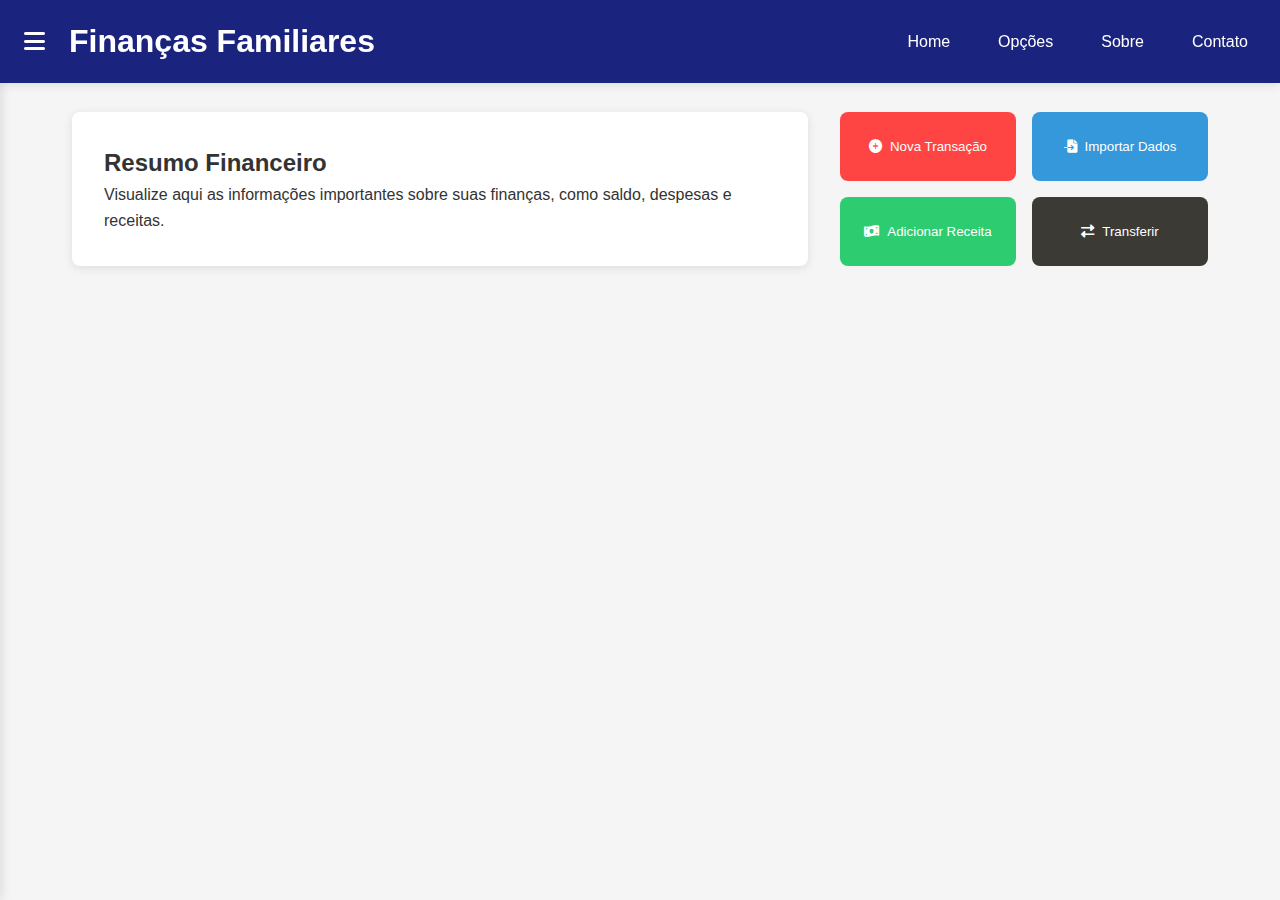
==== index3.html @ 837dd750 "Add files via upload" ====
<!DOCTYPE html>
<html lang="pt-BR">
<head>
  <meta charset="UTF-8">
  <meta name="viewport" content="width=device-width, initial-scale=1.0">
  <title>Site de Finanças Familiares</title>
  <link rel="stylesheet" href="https://cdnjs.cloudflare.com/ajax/libs/font-awesome/6.0.0/css/all.min.css">
  <style>
    :root {
      --primary-color: #1a237e;
      --secondary-color: #00bcd4;
      --background-color: #f5f5f5;
      --text-color: #333;
      --white: #ffffff;
      --success: #2ecc71;
      --danger: #ff4444;
      --info: #3498db;
      --neutral: #3b3a35;
    }

    * {
      margin: 0;
      padding: 0;
      box-sizing: border-box;
    }

    body {
      font-family: 'Segoe UI', Arial, sans-serif;
      background-color: var(--background-color);
      color: var(--text-color);
      line-height: 1.6;
    }

    /* Header Styles */
    header {
      position: fixed;
      top: 0;
      left: 0;
      width: 100%;
      background-color: var(--primary-color);
      color: var(--white);
      padding: 1rem;
      z-index: 1000;
      display: flex;
      justify-content: space-between;
      align-items: center;
      box-shadow: 0 2px 10px rgba(0, 0, 0, 0.1);
    }

    .header-left {
      display: flex;
      align-items: center;
      gap: 1rem;
    }

    .sidebar-trigger {
      background: none;
      border: none;
      color: var(--white);
      font-size: 1.5rem;
      cursor: pointer;
      padding: 0.5rem;
      transition: transform 0.3s ease;
    }

    .sidebar-trigger:hover {
      transform: scale(1.1);
    }

    /* Navigation Styles */
    .menu {
      display: flex;
      gap: 1rem;
      list-style: none;
    }

    .menu a {
      color: var(--white);
      text-decoration: none;
      padding: 0.5rem 1rem;
      border-radius: 4px;
      transition: background-color 0.3s ease;
    }

    .menu a:hover {
      background-color: rgba(255, 255, 255, 0.1);
    }

    .dropdown {
      position: relative;
    }

    .dropdown-menu {
      position: absolute;
      top: 100%;
      left: 0;
      background-color: var(--white);
      border-radius: 4px;
      box-shadow: 0 2px 10px rgba(0, 0, 0, 0.1);
      display: none;
      min-width: 200px;
    }

    .dropdown:hover .dropdown-menu {
      display: block;
    }

    .submenu-button {
      width: 100%;
      padding: 0.75rem 1rem;
      text-align: left;
      border: none;
      background: none;
      color: var(--text-color);
      cursor: pointer;
      transition: background-color 0.3s ease;
    }

    .submenu-button:hover {
      background-color: rgba(0, 0, 0, 0.05);
    }

    /* Sidebar Styles */
    .sidebar {
      position: fixed;
      top: 0;
      left: -280px;
      width: 280px;
      height: 100%;
      background-color: var(--white);
      padding-top: 5rem;
      transition: left 0.3s ease;
      box-shadow: 2px 0 10px rgba(0, 0, 0, 0.1);
      z-index: 999;
    }

    .sidebar ul {
      list-style: none;
    }

    .sidebar a {
      display: flex;
      align-items: center;
      gap: 0.5rem;
      padding: 1rem 1.5rem;
      color: var(--text-color);
      text-decoration: none;
      transition: background-color 0.3s ease;
    }

    .sidebar a:hover {
      background-color: rgba(0, 0, 0, 0.05);
    }

    /* Main Content Styles */
    .maininfo-container {
      margin-top: 5rem;
      padding: 2rem;
      display: grid;
      grid-template-columns: 2fr 1fr;
      gap: 2rem;
      max-width: 1200px;
      margin-left: auto;
      margin-right: auto;
    }

    .visaoinfo-container {
      background-color: var(--white);
      border-radius: 8px;
      padding: 2rem;
      box-shadow: 0 2px 10px rgba(0, 0, 0, 0.1);
    }

    .buttons-container {
      display: grid;
      grid-template-columns: repeat(2, 1fr);
      gap: 1rem;
    }

    .square-button {
      display: flex;
      align-items: center;
      justify-content: center;
      gap: 0.5rem;
      padding: 1rem;
      border: none;
      border-radius: 8px;
      color: var(--white);
      font-weight: 500;
      cursor: pointer;
      transition: transform 0.3s ease, box-shadow 0.3s ease;
    }

    .square-button:hover {
      transform: translateY(-2px);
      box-shadow: 0 4px 12px rgba(0, 0, 0, 0.15);
    }

    .transacao { background-color: var(--danger); }
    .importar { background-color: var(--info); }
    .receita { background-color: var(--success); }
    .transferir { background-color: var(--neutral); }

    /* Responsive Design */
    @media (max-width: 768px) {
      .maininfo-container {
        grid-template-columns: 1fr;
      }

      .menu {
        display: none;
      }

      .buttons-container {
        grid-template-columns: 1fr;
      }
    }
  </style>
</head>
<body>
  <header>
    <div class="header-left">
      <button class="sidebar-trigger" onclick="toggleSidebar()">
        <i class="fas fa-bars"></i>
      </button>
      <h1>Finanças Familiares</h1>
    </div>
    <nav>
      <ul class="menu">
        <li><a href="#home">Home</a></li>
        <li class="dropdown">
          <a href="#opcoes">Opções</a>
          <ul class="dropdown-menu">
            <li><button class="submenu-button">Dashboard</button></li>
            <li><button class="submenu-button">Relatórios</button></li>
            <li><button class="submenu-button">Configurações</button></li>
            <li><a href="familia.html" class="submenu-button">Família</a></li>
          </ul>
        </li>
        <li><a href="#sobre">Sobre</a></li>
        <li><a href="#contato">Contato</a></li>
      </ul>
    </nav>
  </header>

  <div class="sidebar" id="sidebar">
    <ul>
      <li><a href="#resumo"><i class="fas fa-chart-pie"></i> Resumo</a></li>
      <li><a href="#orcamento"><i class="fas fa-wallet"></i> Orçamento</a></li>
      <li><a href="#metas"><i class="fas fa-bullseye"></i> Metas</a></li>
      <li><a href="#dicas"><i class="fas fa-lightbulb"></i> Dicas</a></li>
      <li><a href="#ajuda"><i class="fas fa-question-circle"></i> Ajuda</a></li>
    </ul>
  </div>

  <div class="maininfo-container">
    <div class="visaoinfo-container">
      <h2>Resumo Financeiro</h2>
      <p>Visualize aqui as informações importantes sobre suas finanças, como saldo, despesas e receitas.</p>
      <!-- Aqui você pode adicionar gráficos ou mais informações -->
    </div>

    <div class="buttons-container">
      <button class="square-button transacao">
        <i class="fas fa-plus-circle"></i>
        Nova Transação
      </button>
      <button class="square-button importar">
        <i class="fas fa-file-import"></i>
        Importar Dados
      </button>
      <button class="square-button receita">
        <i class="fas fa-money-bill-wave"></i>
        Adicionar Receita
      </button>
      <button class="square-button transferir">
        <i class="fas fa-exchange-alt"></i>
        Transferir
      </button>
    </div>
  </div>

  <script>
    function toggleSidebar() {
      const sidebar = document.getElementById('sidebar');
      sidebar.style.left = sidebar.style.left === '0px' ? '-280px' : '0px';
    }
  </script>
</body>
</html>
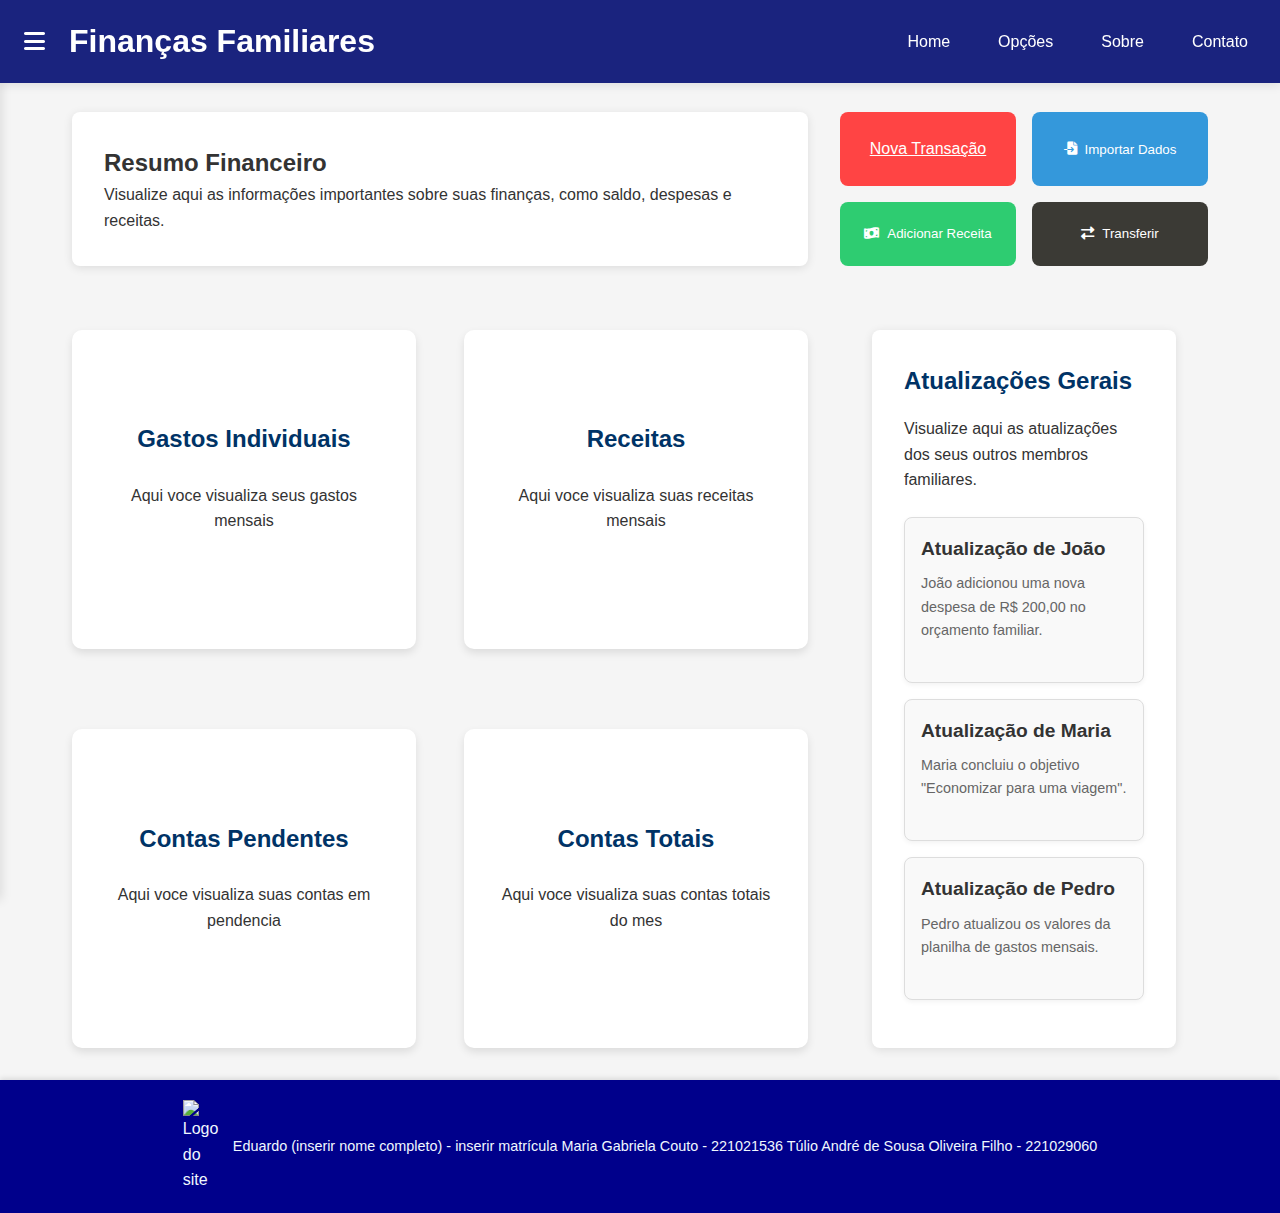
==== commit 75a93256: "Add files via upload" ====
--- a/index3.html
+++ b/index3.html
@@ -171,6 +171,102 @@
       box-shadow: 0 2px 10px rgba(0, 0, 0, 0.1);
     }
 
+    .container_graficos {
+      display: grid;
+      grid-template-columns: repeat(2, 1fr);
+      gap: 3rem;
+    }
+
+    .graficos {
+        margin-top: 2rem;
+        padding: 2rem;
+        display: flex;
+        flex-direction: column;
+        justify-content: center;
+        align-items: center;
+        text-align: center;
+        grid-template-columns: 1fr;
+        gap: 1rem ;
+        width: 100%;
+        max-width: 800px;
+        margin-left: auto;
+        margin-right: auto;
+        align-items: center;
+        color: var(--text-color);
+        font-weight: 500;
+        background-color: var(--white);
+        border-radius: 10px;
+        box-shadow: 0 4px 8px rgba(0, 0, 0, 0.1);
+    }
+
+    .graficos h2 {
+        font-size: 1.5rem;
+        color: #003366;
+        margin-bottom: 0.5rem;
+    }
+
+    .graficos p {
+        font-size: 1rem;
+        color: #333;
+        margin-bottom: 1.5rem;
+    }
+
+    .container_auxiliar {
+        display: grid;
+        grid-template-columns: 1fr;
+        gap: 1rem; 
+        margin-top: 2rem;
+        width: calc(100% - 4rem); /* Changed from 60% to match button container width */
+        max-width: 900px;
+        margin-left: auto;
+        margin-right: 2rem;       
+    }
+    .visaocontainer_auxiliar {
+      display: flex;
+      flex-direction: column;
+      background-color: var(--white);
+      border-radius: 8px;
+      padding: 2rem;
+      box-shadow: 0 2px 10px rgba(0, 0, 0, 0.1);
+    }
+
+    .visaocontainer_auxiliar h2 {
+        font-size: 1.5rem;
+        color: #003366;
+        margin-bottom: 1rem;
+    }
+
+    .visaocontainer_auxiliar p {
+        font-size: 1rem;
+        color: #333;
+        margin-bottom: 1.5rem;
+    }
+
+    .atualizacao {
+        background-color: #f9f9f9;
+        border: 1px solid #ddd;
+        border-radius: 8px;
+        padding: 1rem;
+        margin-bottom: 1rem;
+        box-shadow: 0 2px 5px rgba(0, 0, 0, 0.05);
+        transition: transform 0.2s, box-shadow 0.2s;
+    }
+
+    .atualizacao:hover {
+        transform: translate(-3px);
+        box-shadow: 0 4px 10px rgba(0, 0, 0, 0.15);
+    }
+    .atualizacao h3 {
+        font-size: 1.2rem; /* Tamanho do título */
+        color: #333;
+        margin-bottom: 0.5rem;
+    }
+
+    .atualizacao p {
+        font-size: 0.9rem; /* Texto menor */
+        color: #666;
+    }
+
     .buttons-container {
       display: grid;
       grid-template-columns: repeat(2, 1fr);
@@ -201,20 +297,47 @@
     .receita { background-color: var(--success); }
     .transferir { background-color: var(--neutral); }
 
-    /* Responsive Design */
+    
+
+/* Rodapé */
+    .rodape {
+    background-color: darkblue; /* Cor igual ao menu superior */
+    color: aliceblue; /* Cor do texto */
+    padding: 20px 40px; /* Espaçamento interno */
+    display: flex; /* Layout flexível */
+    align-items: center; /* Alinha verticalmente os itens */
+    justify-content: center; /* Centraliza horizontalmente o conteúdo */
+    box-shadow: 0 -2px 5px rgba(0, 0, 0, 0.1); /* Sombra para destacar o rodapé */
+    }
+
+    .rodape-content {
+    display: flex; /* Layout flexível interno */
+    align-items: center; /* Alinha logo e texto no centro verticalmente */
+    gap: 10px; /* Espaço entre a logo e o texto */
+    }
+
+    .rodape-logo {
+    width: 40px; /* Largura da logo */
+    height: auto; /* Altura proporcional à largura */
+    display: block; /* Garante que a logo seja tratada como bloco */
+    }
+
+    .rodape-text {
+    font-size: 0.9em; /* Tamanho do texto do rodapé */
+    color: aliceblue; /* Mesma cor do texto do menu superior */
+    }
+
     @media (max-width: 768px) {
-      .maininfo-container {
-        grid-template-columns: 1fr;
-      }
-
-      .menu {
-        display: none;
-      }
-
-      .buttons-container {
-        grid-template-columns: 1fr;
-      }
-    }
+    .rodape {
+        flex-direction: column; /* Empilha os itens no rodapé em telas menores */
+        text-align: center;
+    }
+    .rodape-content {
+        flex-direction: column; /* Empilha logo e texto no centro */
+        gap: 15px;
+    }
+    }
+
   </style>
 </head>
 <body>
@@ -261,10 +384,7 @@
     </div>
 
     <div class="buttons-container">
-      <button class="square-button transacao">
-        <i class="fas fa-plus-circle"></i>
-        Nova Transação
-      </button>
+        <a href="transacao.html" class="square-button transacao">Nova Transação</a>
       <button class="square-button importar">
         <i class="fas fa-file-import"></i>
         Importar Dados
@@ -278,7 +398,48 @@
         Transferir
       </button>
     </div>
-  </div>
+
+    <div class="container_graficos">
+        <div class="graficos">
+            <h2> Gastos Individuais</h2>
+            <p>Aqui voce visualiza seus gastos mensais</p> 
+        </div>
+        <div class="graficos">
+            <h2> Receitas</h2>
+            <p>Aqui voce visualiza suas receitas mensais</p> 
+        </div>
+        <div class="graficos">
+            <h2> Contas Pendentes </h2>
+            <p>Aqui voce visualiza suas contas em pendencia</p>  
+        </div>
+        <div class="graficos">
+            <h2> Contas Totais </h2>
+            <p>Aqui voce visualiza suas contas totais do mes</p> 
+        </div>
+    </div>
+    <div class="container_auxiliar">
+        <!-- Container auxiliar com atualizações -->
+        <div class="visaocontainer_auxiliar">
+          <h2>Atualizações Gerais</h2>
+          <p>Visualize aqui as atualizações dos seus outros membros familiares.</p>
+          
+          <!-- Quadros de atualizações -->
+          <div class="atualizacao">
+            <h3>Atualização de João</h3>
+            <p>João adicionou uma nova despesa de R$ 200,00 no orçamento familiar.</p>
+          </div>
+          <div class="atualizacao">
+            <h3>Atualização de Maria</h3>
+            <p>Maria concluiu o objetivo "Economizar para uma viagem".</p>
+          </div>
+          <div class="atualizacao">
+            <h3>Atualização de Pedro</h3>
+            <p>Pedro atualizou os valores da planilha de gastos mensais.</p>
+          </div>
+        </div>
+    </div>
+  
+</div>
 
   <script>
     function toggleSidebar() {
@@ -286,5 +447,16 @@
       sidebar.style.left = sidebar.style.left === '0px' ? '-280px' : '0px';
     }
   </script>
+  <footer class="rodape">
+    <div class="rodape-content">
+      <img src="logo.png" alt="Logo do site" class="rodape-logo" />
+      <p class="rodape-text"> 
+        Eduardo (inserir nome completo) - inserir matrícula
+        Maria Gabriela Couto - 221021536
+        Túlio André de Sousa Oliveira Filho - 221029060
+        </p>
+    </div>
+  </footer>
+  
 </body>
 </html>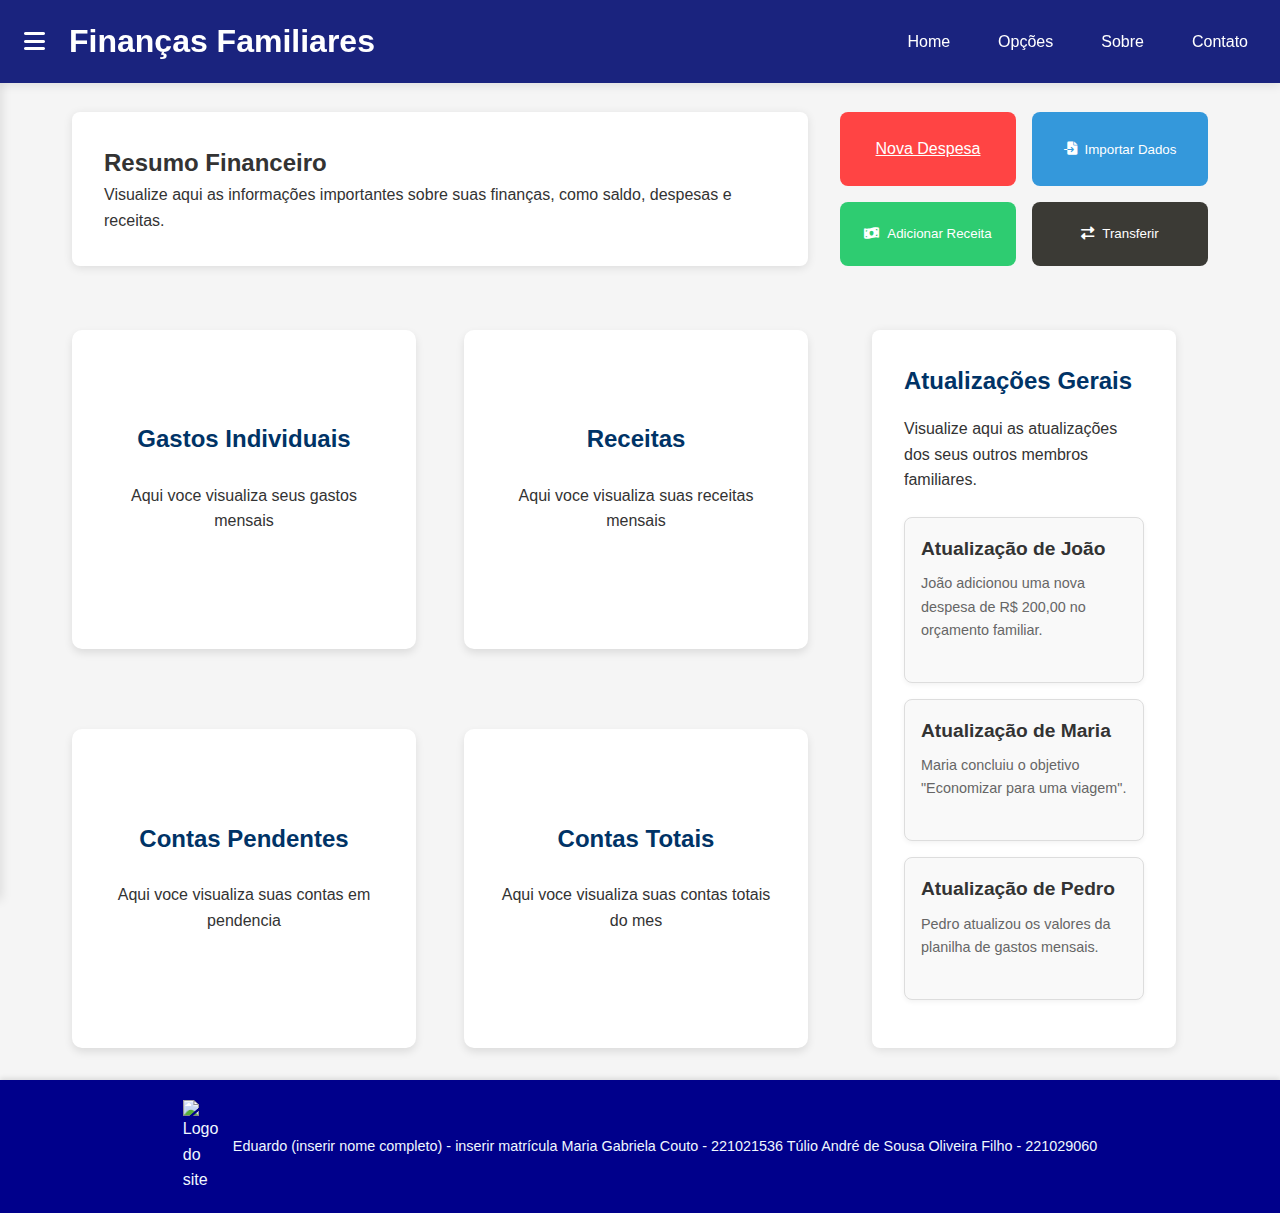
==== commit 165a2725: "Add files via upload" ====
--- a/index3.html
+++ b/index3.html
@@ -384,7 +384,7 @@
     </div>
 
     <div class="buttons-container">
-        <a href="transacao.html" class="square-button transacao">Nova Transação</a>
+        <a href="transacao.html" class="square-button transacao">Nova Despesa</a>
       <button class="square-button importar">
         <i class="fas fa-file-import"></i>
         Importar Dados
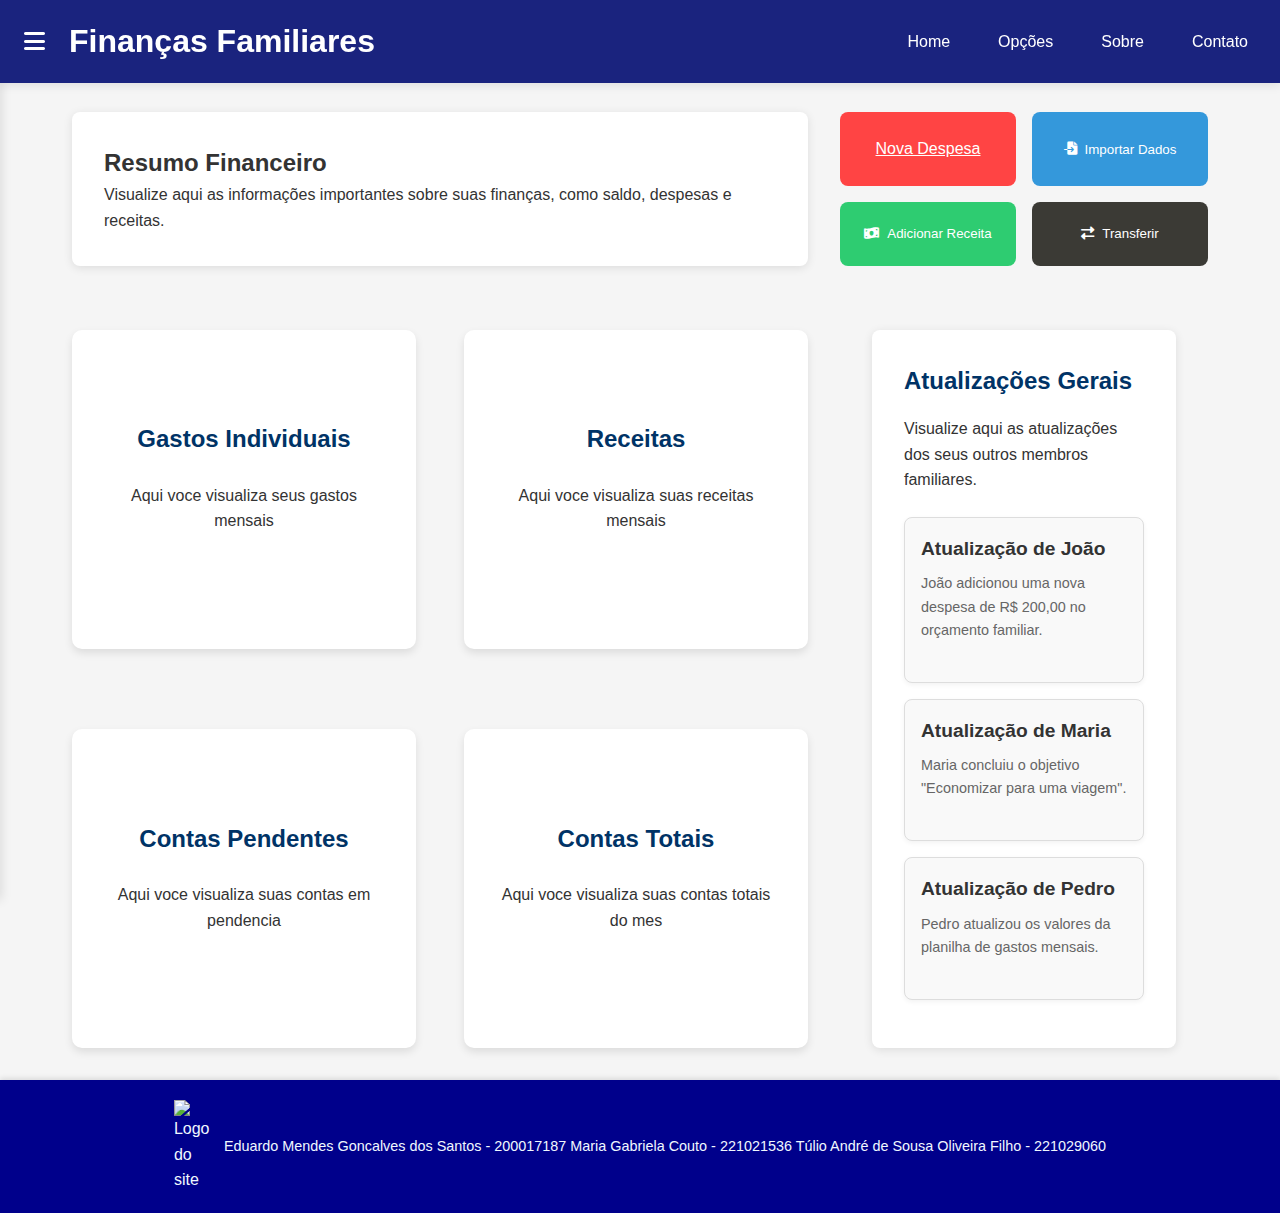
==== commit 30687b7b: "index3.html" ====
--- a/index3.html
+++ b/index3.html
@@ -451,7 +451,7 @@
     <div class="rodape-content">
       <img src="logo.png" alt="Logo do site" class="rodape-logo" />
       <p class="rodape-text"> 
-        Eduardo (inserir nome completo) - inserir matrícula
+        Eduardo Mendes Goncalves dos Santos - 200017187
         Maria Gabriela Couto - 221021536
         Túlio André de Sousa Oliveira Filho - 221029060
         </p>
@@ -459,4 +459,4 @@
   </footer>
   
 </body>
-</html>+</html>
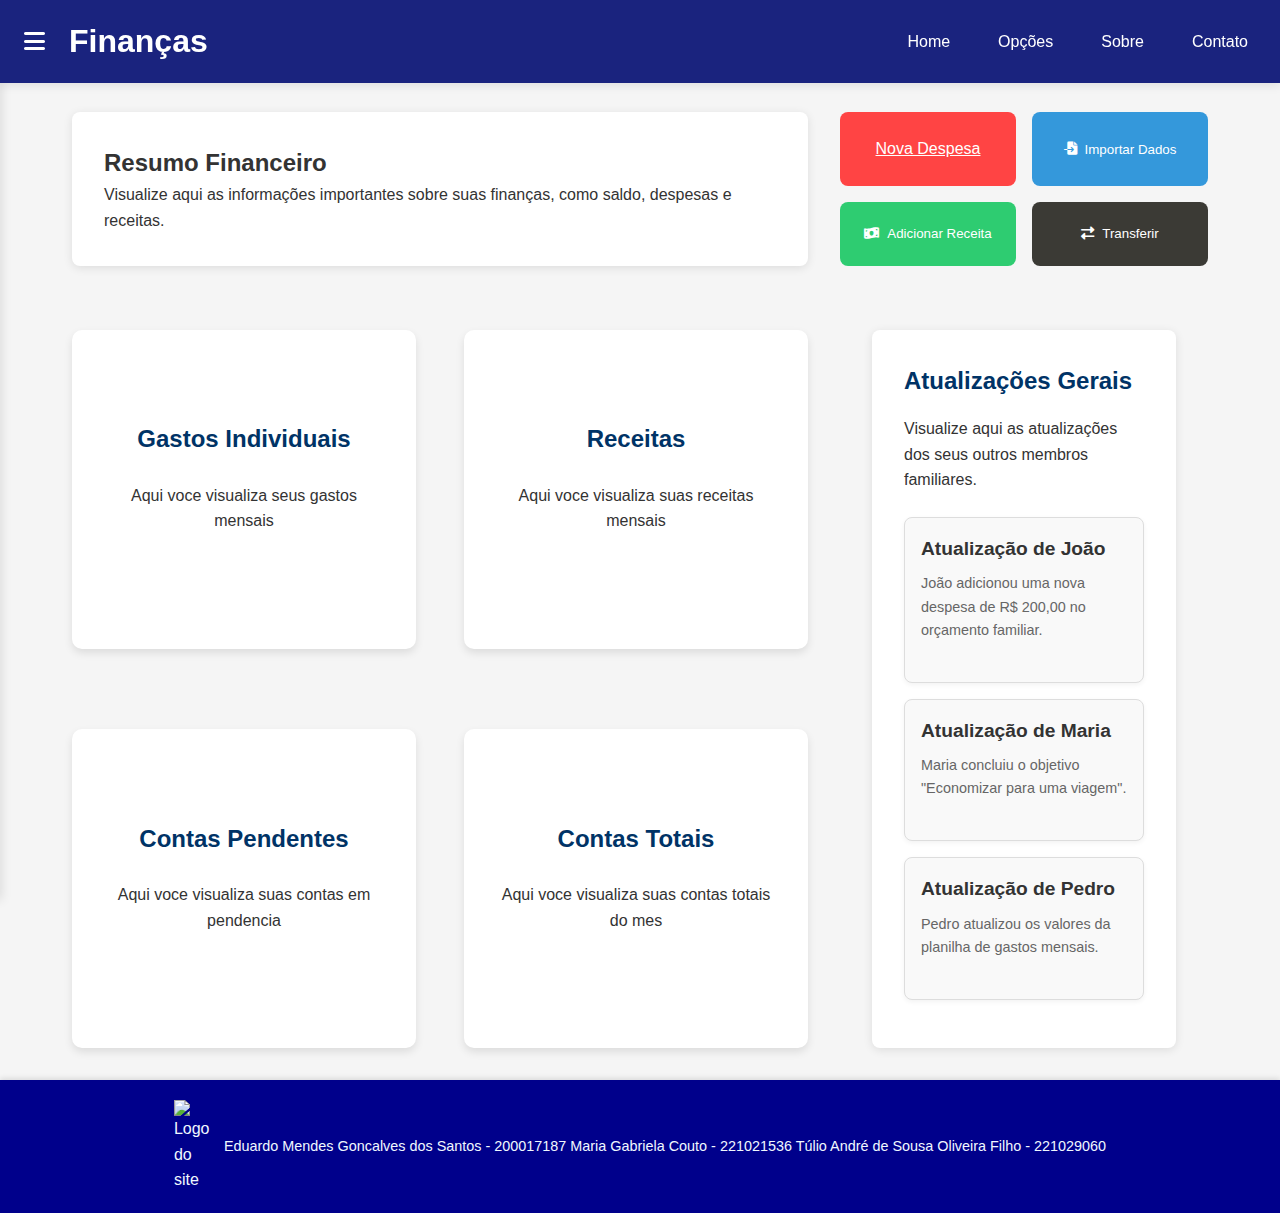
==== commit 36d59ddc: "index3.html" ====
--- a/index3.html
+++ b/index3.html
@@ -3,7 +3,7 @@
 <head>
   <meta charset="UTF-8">
   <meta name="viewport" content="width=device-width, initial-scale=1.0">
-  <title>Site de Finanças Familiares</title>
+  <title>Site de Finanças </title>
   <link rel="stylesheet" href="https://cdnjs.cloudflare.com/ajax/libs/font-awesome/6.0.0/css/all.min.css">
   <style>
     :root {
@@ -346,7 +346,7 @@
       <button class="sidebar-trigger" onclick="toggleSidebar()">
         <i class="fas fa-bars"></i>
       </button>
-      <h1>Finanças Familiares</h1>
+      <h1>Finanças </h1>
     </div>
     <nav>
       <ul class="menu">
